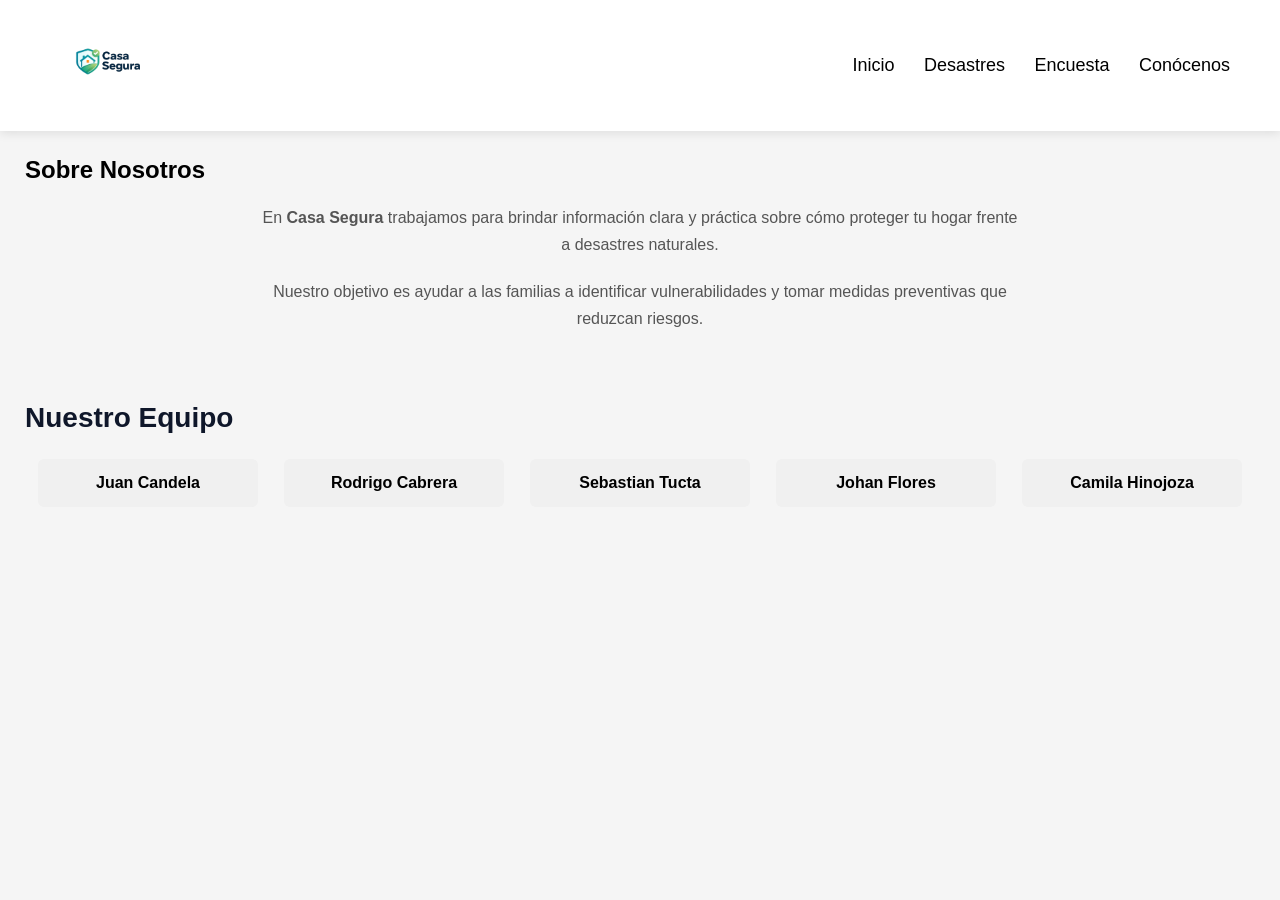
==== conocenos.html @ 56a46a2a "Agregado conocenos y encuesta, cambios en estilos.css y index" ====
<!DOCTYPE html>
<html lang="es">
<head>
    <meta charset="UTF-8">
    <title>Conócenos | Casa Segura</title>
    <link rel="stylesheet" href="estilos.css">
</head>
<body>
    <header class="comienzo">
        <div class="logo">
            <img src="logo.png" alt="Logo">
        </div>
        <nav class="menu">
            <a href="index.html">Inicio</a>
            <a href="desastres.html">Desastres</a>
            <a href="encuesta.html">Encuesta</a>
            <a href="conocenos.html">Conócenos</a>
        </nav>
    </header>

    <main class="contenido">
        <h2>Sobre Nosotros</h2>
        <section class="nosotros">
        <p>
            En <strong>Casa Segura</strong> trabajamos para brindar información clara y práctica
            sobre cómo proteger tu hogar frente a desastres naturales.
        </p>
        <p>
            Nuestro objetivo es ayudar a las familias a identificar vulnerabilidades y
            tomar medidas preventivas que reduzcan riesgos.
        </p>
        </section>

        <section class="equipo">
        <h3>Nuestro Equipo</h3>
        <div class="miembros">
            <article>
            <h4>Juan Candela</h4>
            </article>
            <article>
            <h4>Rodrigo Cabrera</h4>
            </article>
            <article>
            <h4>Sebastian Tucta</h4>
            </article>
            <article>
            <h4>Johan Flores</h4>
            </article>
            <article>
            <h4>Camila Hinojoza</h4>
            </article>
        </div>
        </section>
    </main>

</body>
</html>
---- estilos.css ----
* {
    margin: 0;
    padding: 0;
    box-sizing: border-box;
}

body {
    font-family: Arial, sans-serif;
}

.comienzo {
    display: flex;
    justify-content: space-between;
    align-items: center;

    padding: 20px 50px;

    background-color: white;
}

.logo img {
    width: 200px;
    height: 150px;
    
}

.menu a {
    color: black;
    text-decoration: none;
    margin-left: 25px;
    font-size: 18px;
    transition: 0.3s;
}

.menu a:hover {
    color: #00d9b7;
}

/* HERO */
.hero {
    height: 90vh;

    display: flex;
    align-items: center;

    padding-left: 70px;

    background-image:
    linear-gradient(to right, rgba(0,0,40,0.9), rgba(0,0,0,0.2)),
    url("fondo.jpg");

    background-size: cover;
    background-position: center;

    color: white;
}

/* TEXTO */
.texto {
    max-width: 600px;
}

.texto h1 {
    font-size: 70px;
    line-height: 1.1;
}

.texto span {
    color: #00d9b7;
}

.texto p {
    margin-top: 25px;
    font-size: 22px;
    line-height: 1.5;
}

.botones {
    margin-top: 35px;
}

.btn {
    padding: 15px 30px;
    border-radius: 10px;
    text-decoration: none;
    font-weight: bold;
    margin-right: 15px;
    transition: 0.3s;
}

.verde {
    background-color: #00d9b7;
    color: white;
}

.transparente {
    border: 2px solid white;
    color: white;
}

.btn:hover {
    transform: scale(1.05);
}
.conoce-desastres {
    padding: 70px 50px;
    text-align: center;
}

.conoce-desastres h1 {
    font-size: 40px;
    margin-bottom: 10px;
}

.conoce-desastres p {
    color: gray;
    margin-bottom: 50px;
}

.cards {
    display: flex;
    justify-content: center;
    gap: 25px;
    flex-wrap: wrap;
}

.card {
    width: 220px;
    background-color: white;

    border: 1px solid #ddd;
    border-radius: 15px;

    padding: 25px;

    transition: 0.3s;
}

.card:hover {
    transform: translateY(-10px);
    box-shadow: 0px 10px 20px rgba(0,0,0,0.1);
}

.card h2 {
    margin-bottom: 15px;
    font-size: 28px;
}

.card p {
    font-size: 15px;
    color: #555;
    line-height: 1.5;
}

.card a {
    text-decoration: none;
    color: #00b894;
    font-weight: bold;
}
/* RESET */
* {
    margin: 0;
    padding: 0;
    box-sizing: border-box;
}

/* BODY */
body {
    font-family: Arial, sans-serif;
    background-color: #f5f5f5;
}

/* HEADER */
.comienzo {
    display: flex;
    justify-content: space-between;
    align-items: center;

    padding: 20px 50px;

    background-color: white;

    box-shadow: 0px 2px 10px rgba(0,0,0,0.1);
}

/* LOGO */
.logo img {
    width: 130px;
    height: auto;
}

/* MENU */
.menu a {
    text-decoration: none;

    margin-left: 25px;

    color: black;

    font-size: 18px;

    transition: 0.3s;
}
/* HERO DESASTRES */

.hero-desastres {

    height: 45vh;

    background-image:
    linear-gradient(rgba(0,0,0,0.5), rgba(0,0,0,0.5)),
    url("fondo-desastres.jpg");

    background-size: cover;
    background-position: center;

    display: flex;
    justify-content: center;
    align-items: center;

    text-align: center;

    color: white;
}

.overlay h1 {
    font-size: 55px;
    margin-bottom: 20px;
}

.overlay p {
    font-size: 20px;
    max-width: 700px;
    line-height: 1.6;
}

/* SECCION */

.vulnerabilidades {

    padding: 80px 60px;

    background-color: #f5f7fa;
}

.vulnerabilidades h2 {

    text-align: center;

    font-size: 40px;

    margin-bottom: 50px;

    color: #1e293b;
}

/* GALERIA */

.galeria {

    display: grid;

    grid-template-columns: repeat(auto-fit, minmax(320px, 1fr));

    gap: 35px;
}

/* CARDS */

.card-desastre {

    background-color: white;

    border-radius: 18px;

    overflow: hidden;

    box-shadow: 0px 5px 20px rgba(0,0,0,0.1);

    transition: 0.3s;
}

.card-desastre:hover {

    transform: translateY(-8px);
}

/* IMAGEN */

.card-desastre img {

    width: 100%;

    height: 230px;

    object-fit: cover;
}

/* CONTENIDO */

.contenido {

    padding: 25px;
}

.contenido h3 {

    font-size: 28px;

    margin-bottom: 15px;

    color: #0f172a;
}

.contenido p {

    color: #555;

    line-height: 1.7;

    margin-bottom: 20px;
}

/* DATOS */

.dato {

    background-color: #e0fdf4;

    color: #009879;

    padding: 12px;

    border-radius: 10px;

    font-weight: bold;

    font-size: 14px;
}

/* Encuesta */
.form-encuesta {
    max-width: 600px;
    margin: auto;
    background: #f9f9f9;
    padding: 20px;
    border-radius: 8px;
}

.form-encuesta section {
    margin-bottom: 20px;
}

.form-encuesta h3 {
    margin-bottom: 10px;
    color: #333;
}

.form-encuesta input[type="text"],
.form-encuesta textarea {
    width: 100%;
    padding: 8px;
    margin-top: 5px;
    border: 1px solid #ccc;
    border-radius: 4px;
}

.form-encuesta button {
    background: #0066cc;
    color: #fff;
    padding: 10px 15px;
    border: none;
    border-radius: 4px;
    cursor: pointer;
}

.form-encuesta button:hover {
    background: #004999;
}

/* Conócenos */
.nosotros {
    max-width: 800px;
    margin: auto;
    text-align: center;
    padding: 20px;
}

.equipo {
    margin-top: 30px;
}

.miembros {
    display: flex;
    justify-content: space-around;
    flex-wrap: wrap;
}

.miembros article {
    background: #f0f0f0;
    padding: 15px;
    margin: 10px;
    border-radius: 6px;
    width: 220px;
    text-align: center;
}
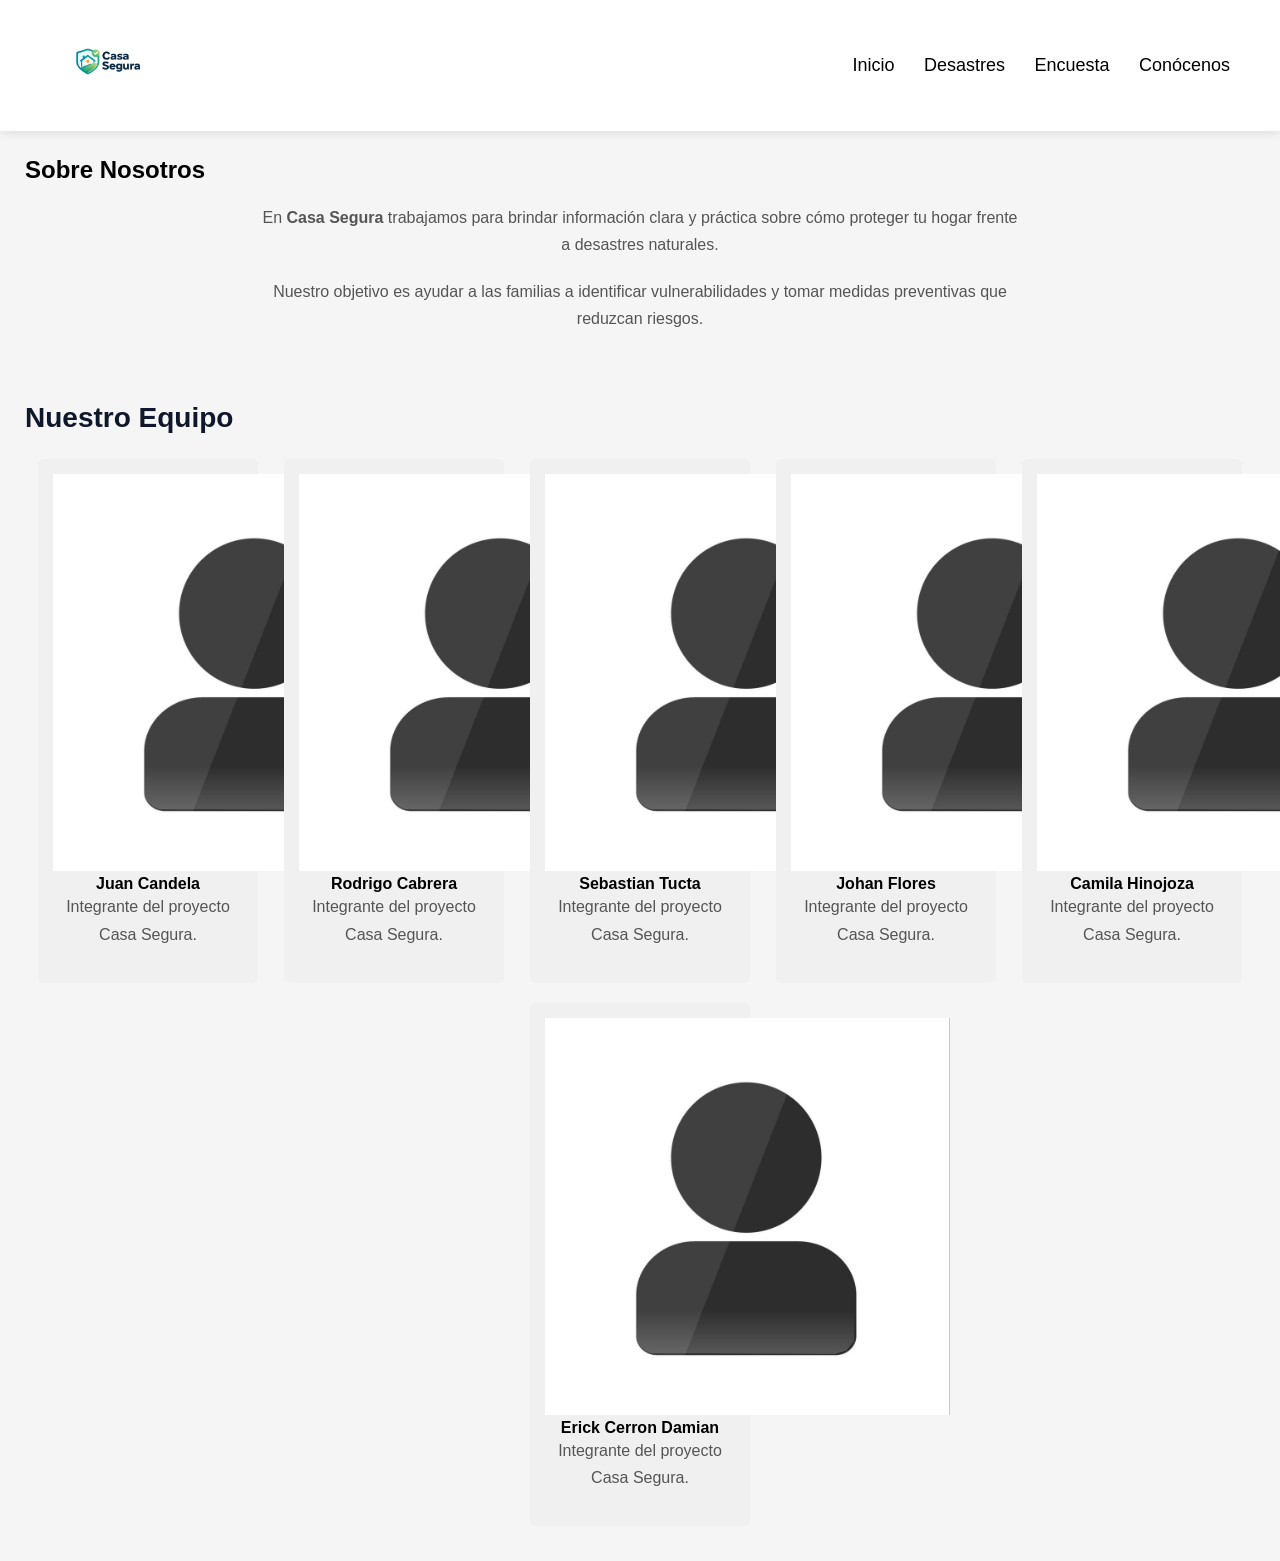
==== commit d5b661c9: "Update conocenos.html" ====
--- a/conocenos.html
+++ b/conocenos.html
@@ -17,7 +17,6 @@
             <a href="conocenos.html">Conócenos</a>
         </nav>
     </header>
-
     <main class="contenido">
         <h2>Sobre Nosotros</h2>
         <section class="nosotros">
@@ -30,28 +29,42 @@
             tomar medidas preventivas que reduzcan riesgos.
         </p>
         </section>
-
         <section class="equipo">
-        <h3>Nuestro Equipo</h3>
-        <div class="miembros">
-            <article>
-            <h4>Juan Candela</h4>
-            </article>
-            <article>
-            <h4>Rodrigo Cabrera</h4>
-            </article>
-            <article>
-            <h4>Sebastian Tucta</h4>
-            </article>
-            <article>
-            <h4>Johan Flores</h4>
-            </article>
-            <article>
-            <h4>Camila Hinojoza</h4>
-            </article>
-        </div>
+            <h3>Nuestro Equipo</h3>
+            <div class="miembros">
+                <article class="miembro-card">
+                    <img src="Anonimo.png" alt="Integrante">
+                    <h4>Juan Candela</h4>
+                    <p>Integrante del proyecto Casa Segura.</p>
+                </article>
+                <article class="miembro-card">
+                    <img src="Anonimo.png" alt="Integrante">
+                    <h4>Rodrigo Cabrera</h4>
+                    <p>Integrante del proyecto Casa Segura.</p>
+                </article>
+                <article class="miembro-card">
+                    <img src="Anonimo.png" alt="Integrante">
+                    <h4>Sebastian Tucta</h4>
+                    <p>Integrante del proyecto Casa Segura.</p>
+                </article>
+                <article class="miembro-card">
+                    <img src="Anonimo.png" alt="Integrante">
+                    <h4>Johan Flores</h4>
+                    <p>Integrante del proyecto Casa Segura.</p>
+                </article>
+                <article class="miembro-card">
+                    <img src="Anonimo.png" alt="Integrante">
+                    <h4>Camila Hinojoza</h4>
+                    <p>Integrante del proyecto Casa Segura.</p>
+                </article>
+                <article class="miembro-card">
+                    <img src="Anonimo.png" alt="Integrante">
+                    <h4>Erick Cerron Damian</h4>
+                    <p>Integrante del proyecto Casa Segura.</p>
+                </article>
+            </div>
         </section>
     </main>
-
 </body>
 </html>
+
--- a/estilos.css
+++ b/estilos.css
@@ -339,15 +339,61 @@
 
 /* Encuesta */
 .form-encuesta {
-    max-width: 600px;
-    margin: auto;
-    background: #f9f9f9;
-    padding: 20px;
-    border-radius: 8px;
-}
-
+    max-width: 700px;
+    margin: 30px auto;
+    background: #fdfdfd;
+    padding: 25px;
+    border-radius: 10px;
+    box-shadow: 0 0 10px rgba(0,0,0,0.1);
+}
+.form-encuesta h2 {
+    text-align: center;
+    color: #004999;
+    margin-bottom: 25px;
+}
 .form-encuesta section {
     margin-bottom: 20px;
+}
+
+.pregunta {
+    background: #f4f8fb;
+    border-left: 5px solid #007acc;
+    padding: 15px 20px;
+    margin-bottom: 20px;
+    border-radius: 6px;
+    transition: background 0.3s ease;
+}
+.pregunta:hover {
+    background: #e9f3f9;
+}
+
+    .pregunta h3 {
+    margin-bottom: 10px;
+    color: #333;
+}
+
+    .pregunta label {
+    display: inline-block;
+    margin-right: 15px;
+    font-size: 15px;
+    color: #222;
+}
+
+    button[type="submit"] {
+    display: block;
+    margin: 30px auto 0;
+    background: #007acc;
+    color: #fff;
+    padding: 12px 25px;
+    border: none;
+    border-radius: 6px;
+    font-size: 16px;
+    cursor: pointer;
+    transition: background 0.3s ease;
+}
+
+    button[type="submit"]:hover {
+    background: #005fa3;
 }
 
 .form-encuesta h3 {
@@ -403,3 +449,20 @@
     width: 220px;
     text-align: center;
 }
+
+.recomendaciones {
+    margin-top: 20px;
+    background: #eef5f9;
+    padding: 15px;
+    border-radius: 8px;
+}
+
+    .recomendaciones h3 {
+    color: #004999;
+    margin-bottom: 10px;
+}
+
+    .recomendaciones ul {
+    list-style: disc;
+    margin-left: 20px;
+}
